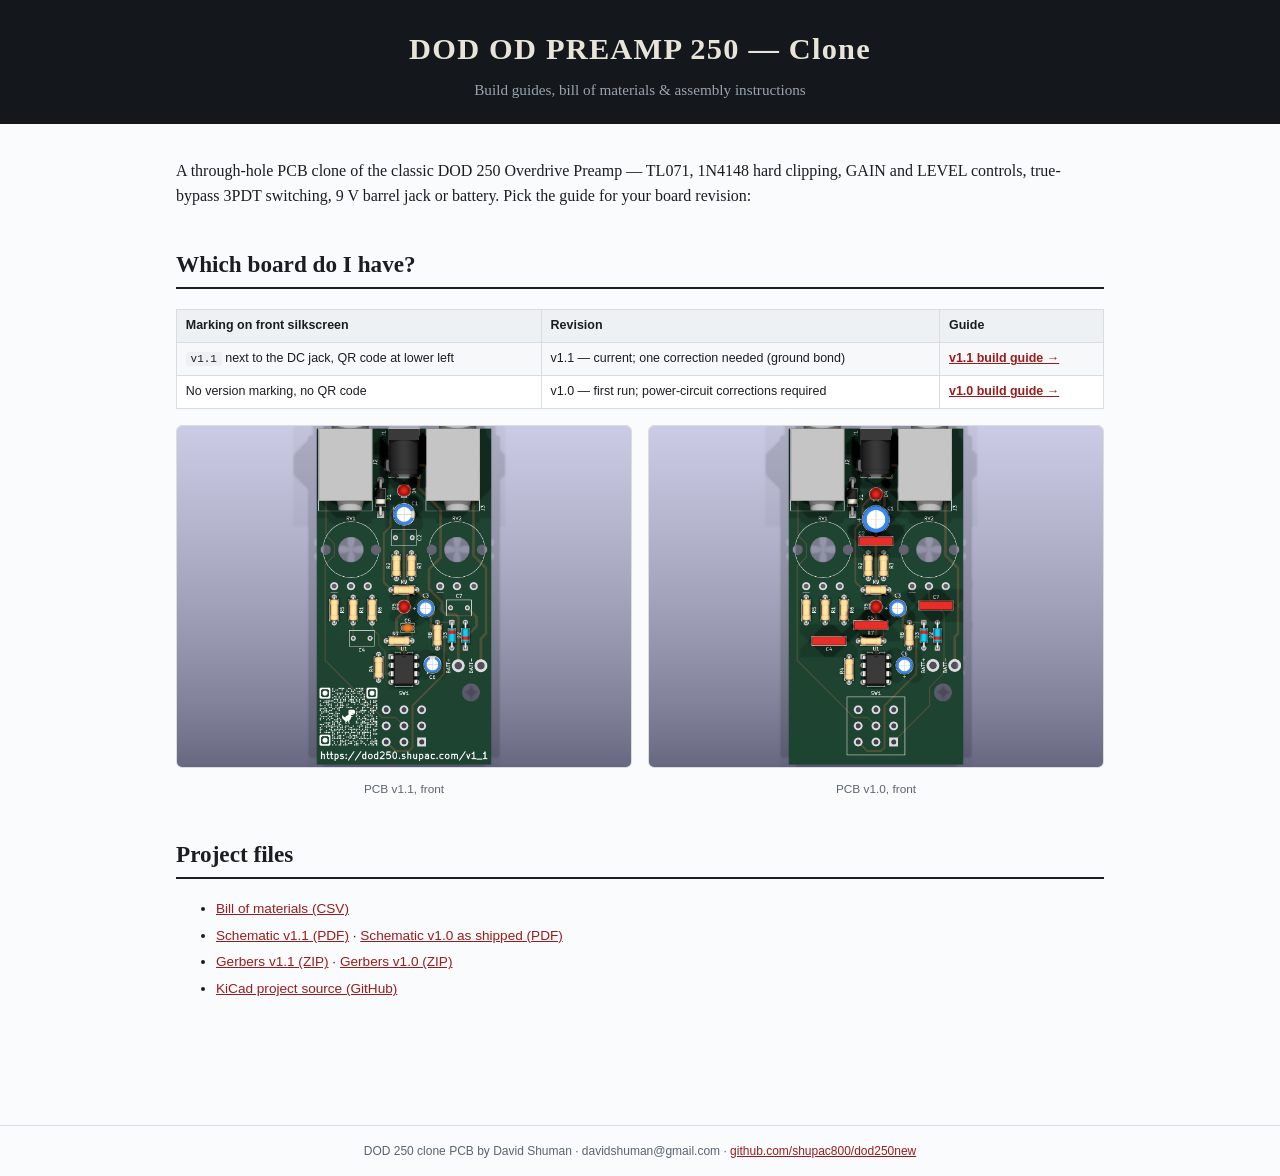
==== docs/index.html @ ee0befdb "Add build-guide site for v1.0 and v1.1 boards (dod250.shupac.com) Per-version pages with BOM, layout" ====
<!DOCTYPE html>
<html lang="en">
<head>
<meta charset="utf-8">
<meta name="viewport" content="width=device-width, initial-scale=1">
<title>DOD 250 Overdrive Clone — Build Guides</title>
<link rel="stylesheet" href="style.css">
</head>
<body>

<header class="site">
  <h1>DOD OD PREAMP 250 — Clone</h1>
  <div class="sub">Build guides, bill of materials &amp; assembly instructions</div>
</header>

<main>

<p>A through-hole PCB clone of the classic DOD 250 Overdrive Preamp — TL071,
1N4148 hard clipping, GAIN and LEVEL controls, true-bypass 3PDT switching,
9&nbsp;V barrel jack or battery. Pick the guide for your board revision:</p>

<h2>Which board do I have?</h2>

<table>
<tr><th>Marking on front silkscreen</th><th>Revision</th><th>Guide</th></tr>
<tr>
  <td><code>v1.1</code> next to the DC jack, QR code at lower left</td>
  <td>v1.1 — current; one correction needed (ground bond)</td>
  <td><a href="v1_1/"><strong>v1.1 build guide →</strong></a></td>
</tr>
<tr>
  <td>No version marking, no QR code</td>
  <td>v1.0 — first run; power-circuit corrections required</td>
  <td><a href="v1_0/"><strong>v1.0 build guide →</strong></a></td>
</tr>
</table>

<div class="imgrow">
  <figure>
    <img src="img/v1_1-front.png" alt="v1.1 PCB front">
    <figcaption>PCB v1.1, front</figcaption>
  </figure>
  <figure>
    <img src="img/v1_0-front.png" alt="v1.0 PCB front">
    <figcaption>PCB v1.0, front</figcaption>
  </figure>
</div>

<h2>Project files</h2>
<ul class="dl">
  <li><a href="files/BOM.csv">Bill of materials (CSV)</a></li>
  <li><a href="files/dod250new-v1_1-schematic.pdf">Schematic v1.1 (PDF)</a> ·
      <a href="files/dod250new-v1_0-schematic.pdf">Schematic v1.0 as shipped (PDF)</a></li>
  <li><a href="files/dod250new_v1.1_gerbers.zip">Gerbers v1.1 (ZIP)</a> ·
      <a href="files/dod250new_v1.0_gerbers.zip">Gerbers v1.0 (ZIP)</a></li>
  <li><a href="https://github.com/shupac800/dod250new">KiCad project source (GitHub)</a></li>
</ul>

</main>

<footer class="site">
  DOD 250 clone PCB by David Shuman · davidshuman@gmail.com ·
  <a href="https://github.com/shupac800/dod250new">github.com/shupac800/dod250new</a>
</footer>

</body>
</html>
---- docs/style.css ----
:root {
  --ink: #1a1d21;
  --muted: #5a6470;
  --accent: #9b1c1c;
  --accent2: #14532d;
  --rule: #d8dde3;
  --bg: #fafbfc;
  --card: #ffffff;
  --warn-bg: #fef3c7;
  --warn-edge: #b45309;
  --fix-bg: #fee2e2;
  --fix-edge: #991b1b;
  --ok-bg: #dcfce7;
  --ok-edge: #166534;
  --code-bg: #eef1f4;
}
* { box-sizing: border-box; }
body {
  margin: 0;
  font-family: Georgia, 'Times New Roman', serif;
  color: var(--ink);
  background: var(--bg);
  line-height: 1.55;
}
header.site {
  background: #14181d;
  color: #e8e4d8;
  padding: 1.6rem 1rem 1.4rem;
  text-align: center;
}
header.site h1 {
  margin: 0;
  font-size: 1.9rem;
  letter-spacing: 0.04em;
}
header.site .sub {
  color: #9aa3ad;
  font-size: 0.95rem;
  margin-top: 0.35rem;
}
header.site .ver {
  display: inline-block;
  margin-top: 0.6rem;
  padding: 0.15rem 0.7rem;
  border: 1px solid #6b7280;
  border-radius: 1rem;
  font-size: 0.85rem;
  color: #d1d5db;
}
nav.toc {
  background: var(--card);
  border-bottom: 1px solid var(--rule);
  padding: 0.55rem 1rem;
  text-align: center;
  font-family: Verdana, sans-serif;
  font-size: 0.78rem;
}
nav.toc a { color: var(--accent); text-decoration: none; margin: 0 0.55rem; white-space: nowrap; }
nav.toc a:hover { text-decoration: underline; }
main {
  max-width: 60rem;
  margin: 0 auto;
  padding: 1.2rem 1rem 4rem;
}
h2 {
  font-size: 1.45rem;
  border-bottom: 2px solid var(--ink);
  padding-bottom: 0.25rem;
  margin-top: 2.4rem;
}
h3 { font-size: 1.12rem; margin-top: 1.8rem; }
a { color: var(--accent); }
table {
  border-collapse: collapse;
  width: 100%;
  font-family: Verdana, sans-serif;
  font-size: 0.78rem;
  background: var(--card);
  margin: 0.8rem 0;
}
th, td {
  border: 1px solid var(--rule);
  padding: 0.4rem 0.55rem;
  text-align: left;
  vertical-align: top;
}
th { background: #eef1f4; }
tr:nth-child(even) td { background: #f6f8f9; }
code, .refdes {
  font-family: Consolas, 'Courier New', monospace;
  background: var(--code-bg);
  padding: 0.05rem 0.3rem;
  border-radius: 3px;
  font-size: 0.88em;
}
.callout {
  border-left: 5px solid;
  padding: 0.8rem 1rem;
  margin: 1.2rem 0;
  border-radius: 0 6px 6px 0;
}
.callout p:first-child { margin-top: 0; }
.callout p:last-child { margin-bottom: 0; }
.warn { background: var(--warn-bg); border-color: var(--warn-edge); }
.fix  { background: var(--fix-bg);  border-color: var(--fix-edge); }
.ok   { background: var(--ok-bg);   border-color: var(--ok-edge); }
.callout .title {
  font-family: Verdana, sans-serif;
  font-weight: bold;
  font-size: 0.85rem;
  text-transform: uppercase;
  letter-spacing: 0.05em;
  display: block;
  margin-bottom: 0.4rem;
}
.imgrow { display: flex; gap: 1rem; flex-wrap: wrap; margin: 1rem 0; }
.imgrow figure { flex: 1 1 18rem; margin: 0; }
.imgrow img, figure img {
  width: 100%;
  border: 1px solid var(--rule);
  border-radius: 6px;
  background: #fff;
}
figcaption {
  font-family: Verdana, sans-serif;
  font-size: 0.74rem;
  color: var(--muted);
  margin-top: 0.3rem;
  text-align: center;
}
.schem { background: #fff; border: 1px solid var(--rule); border-radius: 6px; padding: 0.5rem; }
.schem img { width: 100%; border: none; }
ol.steps li, ul.tight li { margin-bottom: 0.5rem; }
.swgrid {
  font-family: Consolas, 'Courier New', monospace;
  background: #14181d;
  color: #e8e4d8;
  padding: 1rem 1.2rem;
  border-radius: 6px;
  overflow-x: auto;
  font-size: 0.82rem;
  line-height: 1.5;
  white-space: pre;
}
footer.site {
  border-top: 1px solid var(--rule);
  margin-top: 3rem;
  padding: 1rem;
  text-align: center;
  font-family: Verdana, sans-serif;
  font-size: 0.75rem;
  color: var(--muted);
}
.dl { font-family: Verdana, sans-serif; font-size: 0.85rem; }
.dl li { margin-bottom: 0.35rem; }
.pill {
  display: inline-block;
  font-family: Verdana, sans-serif;
  font-size: 0.68rem;
  font-weight: bold;
  padding: 0.1rem 0.5rem;
  border-radius: 0.8rem;
  vertical-align: middle;
}
.pill.req { background: var(--fix-bg); color: var(--fix-edge); border: 1px solid var(--fix-edge); }
.pill.rec { background: var(--warn-bg); color: var(--warn-edge); border: 1px solid var(--warn-edge); }
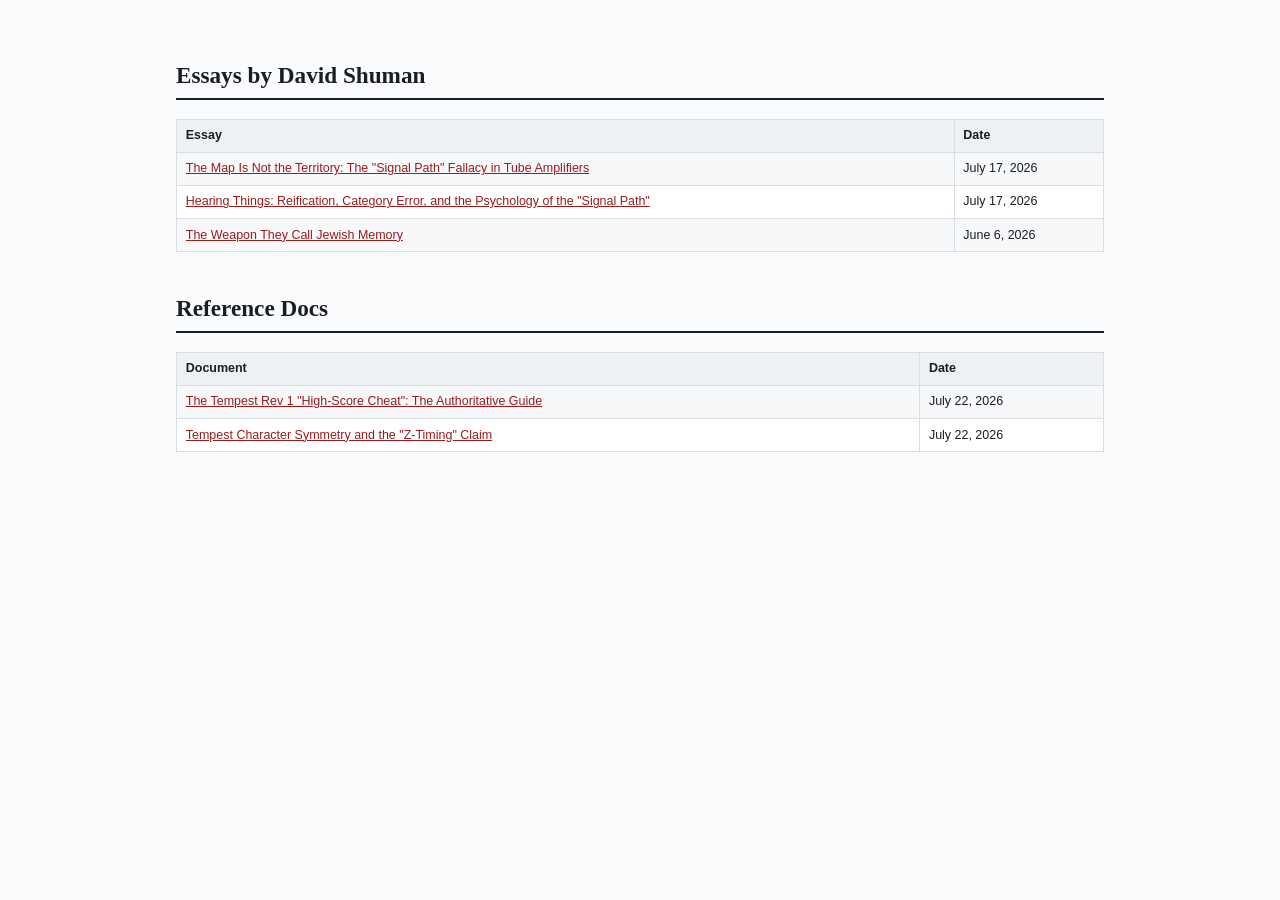
==== commit 1ea2187a: "Sync docs/index.html from live dod250.shupac.com Pulls in the live site's landing-page rework (build" ====
--- a/docs/index.html
+++ b/docs/index.html
@@ -8,13 +8,16 @@
 </head>
 <body>
 
+<!-- obsolete section, kept for reference, not deleted
 <header class="site">
   <h1>DOD OD PREAMP 250 — Clone</h1>
   <div class="sub">Build guides, bill of materials &amp; assembly instructions</div>
 </header>
+-->
 
 <main>
 
+<!-- obsolete section, kept for reference, not deleted
 <p>A through-hole PCB clone of the classic DOD 250 Overdrive Preamp — TL071,
 1N4148 hard clipping, GAIN and LEVEL controls, true-bypass 3PDT switching,
 9&nbsp;V barrel jack or battery. Pick the guide for your board revision:</p>
@@ -45,7 +48,39 @@
     <figcaption>PCB v1.0, front</figcaption>
   </figure>
 </div>
+-->
 
+<h2>Essays by David Shuman</h2>
+<table>
+<tr><th>Essay</th><th>Date</th></tr>
+<tr>
+  <td><a href="signal_path_essay_rev3.html">The Map Is Not the Territory: The "Signal Path" Fallacy in Tube Amplifiers</a></td>
+  <td>July 17, 2026</td>
+</tr>
+<tr>
+  <td><a href="hearing_things_signal_path_philosophy.html">Hearing Things: Reification, Category Error, and the Psychology of the "Signal Path"</a></td>
+  <td>July 17, 2026</td>
+</tr>
+<tr>
+  <td><a href="weapon_jewish_memory.html">The Weapon They Call Jewish Memory</a></td>
+  <td>June 6, 2026</td>
+</tr>
+</table>
+
+<h2>Reference Docs</h2>
+<table>
+<tr><th>Document</th><th>Date</th></tr>
+<tr>
+  <td><a href="tempest_rev1_cheat_analysis_v3.html">The Tempest Rev 1 "High-Score Cheat": The Authoritative Guide</a></td>
+  <td>July 22, 2026</td>
+</tr>
+<tr>
+  <td><a href="tempest_z_timing_analysis.html">Tempest Character Symmetry and the "Z-Timing" Claim</a></td>
+  <td>July 22, 2026</td>
+</tr>
+</table>
+
+<!-- obsolete section, kept for reference, not deleted
 <h2>Project files</h2>
 <ul class="dl">
   <li><a href="files/BOM.csv">Bill of materials (CSV)</a></li>
@@ -55,13 +90,16 @@
       <a href="files/dod250new_v1.0_gerbers.zip">Gerbers v1.0 (ZIP)</a></li>
   <li><a href="https://github.com/shupac800/dod250new">KiCad project source (GitHub)</a></li>
 </ul>
+-->
 
 </main>
 
+<!-- obsolete section, kept for reference, not deleted
 <footer class="site">
   DOD 250 clone PCB by David Shuman · davidshuman@gmail.com ·
   <a href="https://github.com/shupac800/dod250new">github.com/shupac800/dod250new</a>
 </footer>
+-->
 
 </body>
 </html>
